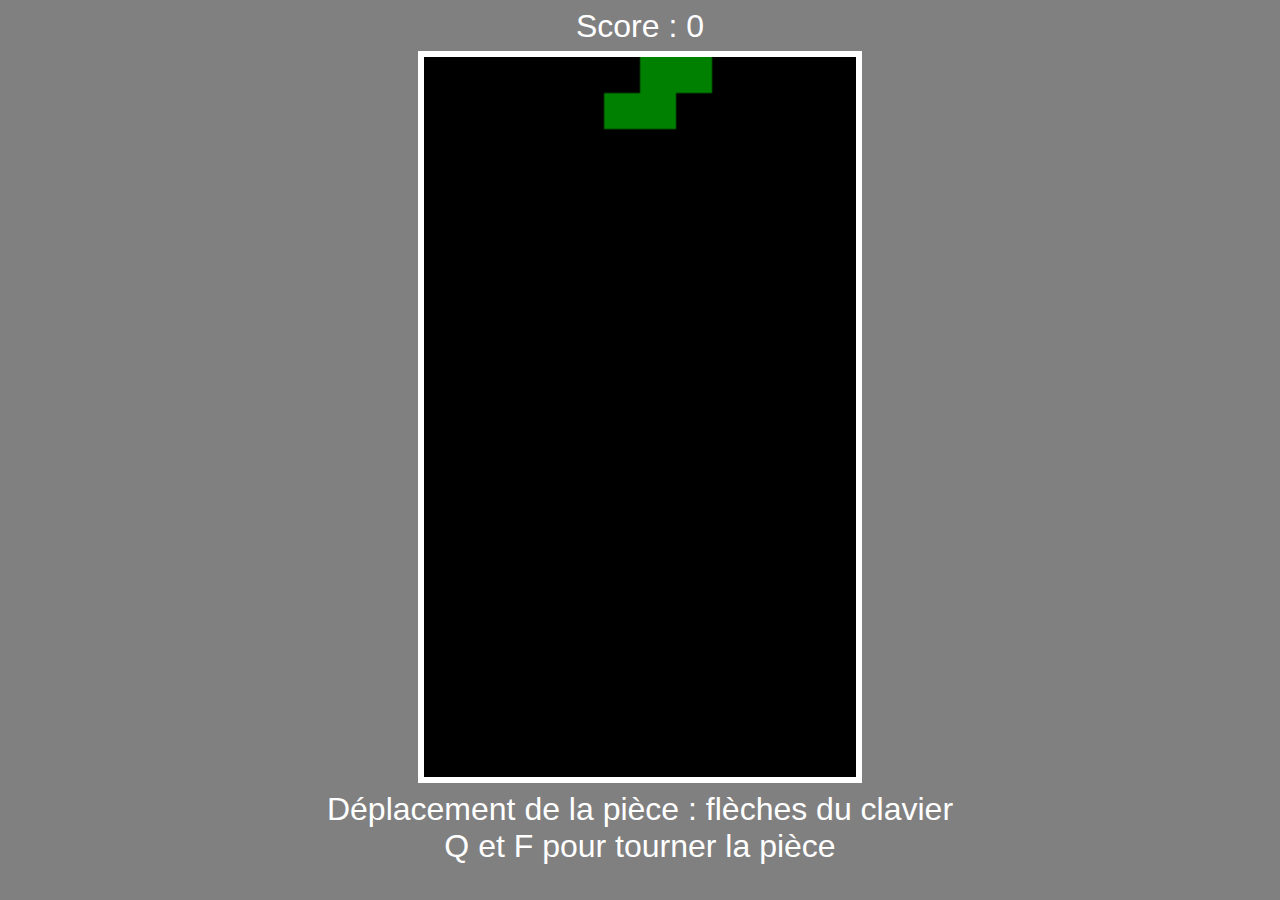
==== Tetris/index.html @ 4e9389d7 "new change" ====
<!DOCTYPE html>
    <head>
        <title>Tetris</title>
        <style>
            body {
                background: grey;
                color: white;
                font-family: 'Franklin Gothic Medium', 'Arial Narrow', Arial, sans-serif;
                font-size: 2em;
                text-align: center;
            }

            canvas {
                border: solid .2em white;
                height: 80vh;
            }
        </style>
    </head>
    <body>
        <div style="margin-bottom: 0.2em">Score : <span id="score"></span></div>
        <canvas id="tetris" width="240" height="400"></canvas>
        <script src="tetris.js"></script>
        <div>Déplacement de la pièce : flèches du clavier <br>Q et F pour tourner la pièce </div>
    </body>
</html>
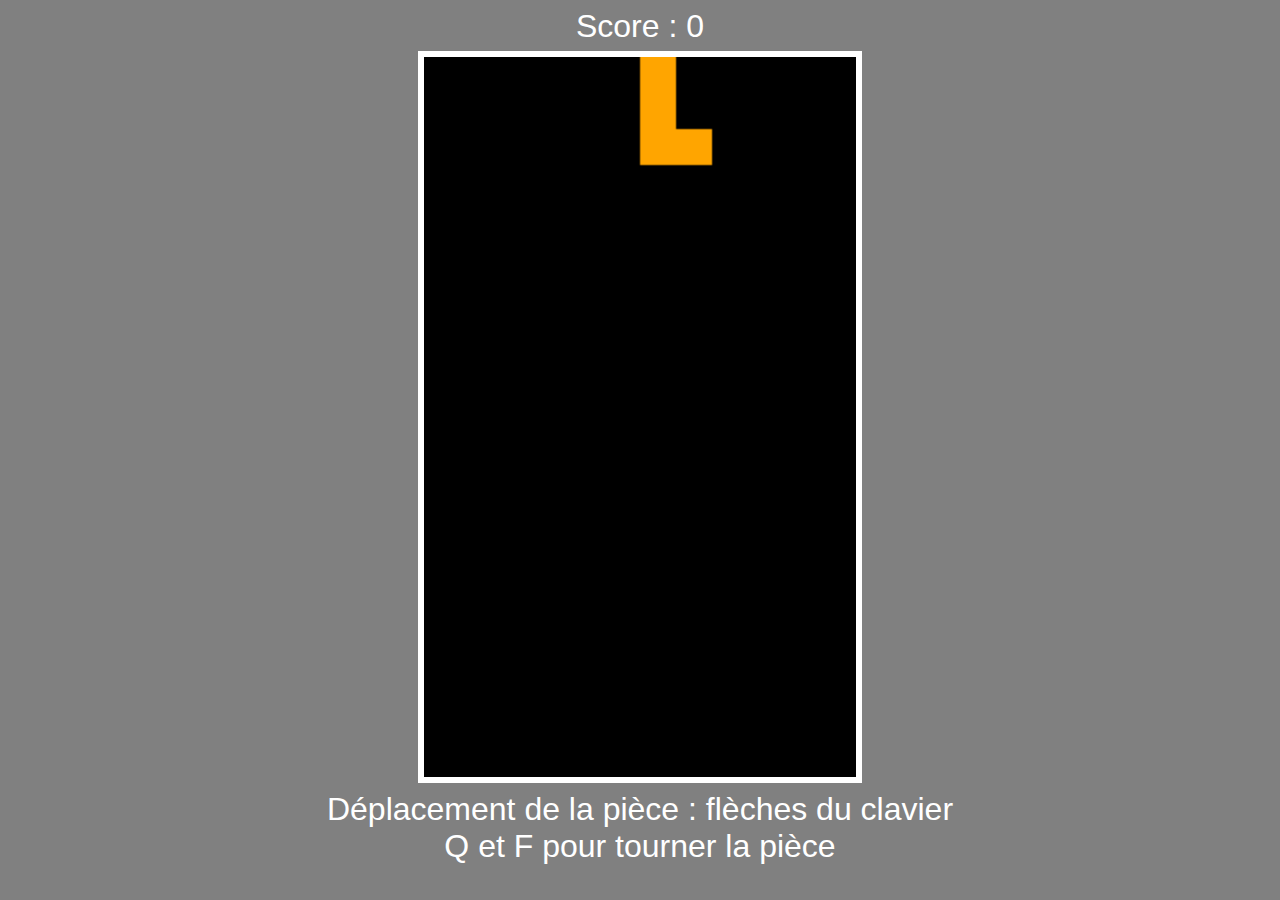
==== commit 76caea83: "new change" ====
--- a/Tetris/index.html
+++ b/Tetris/index.html
@@ -9,7 +9,6 @@
                 font-size: 2em;
                 text-align: center;
             }
-
             canvas {
                 border: solid .2em white;
                 height: 80vh;
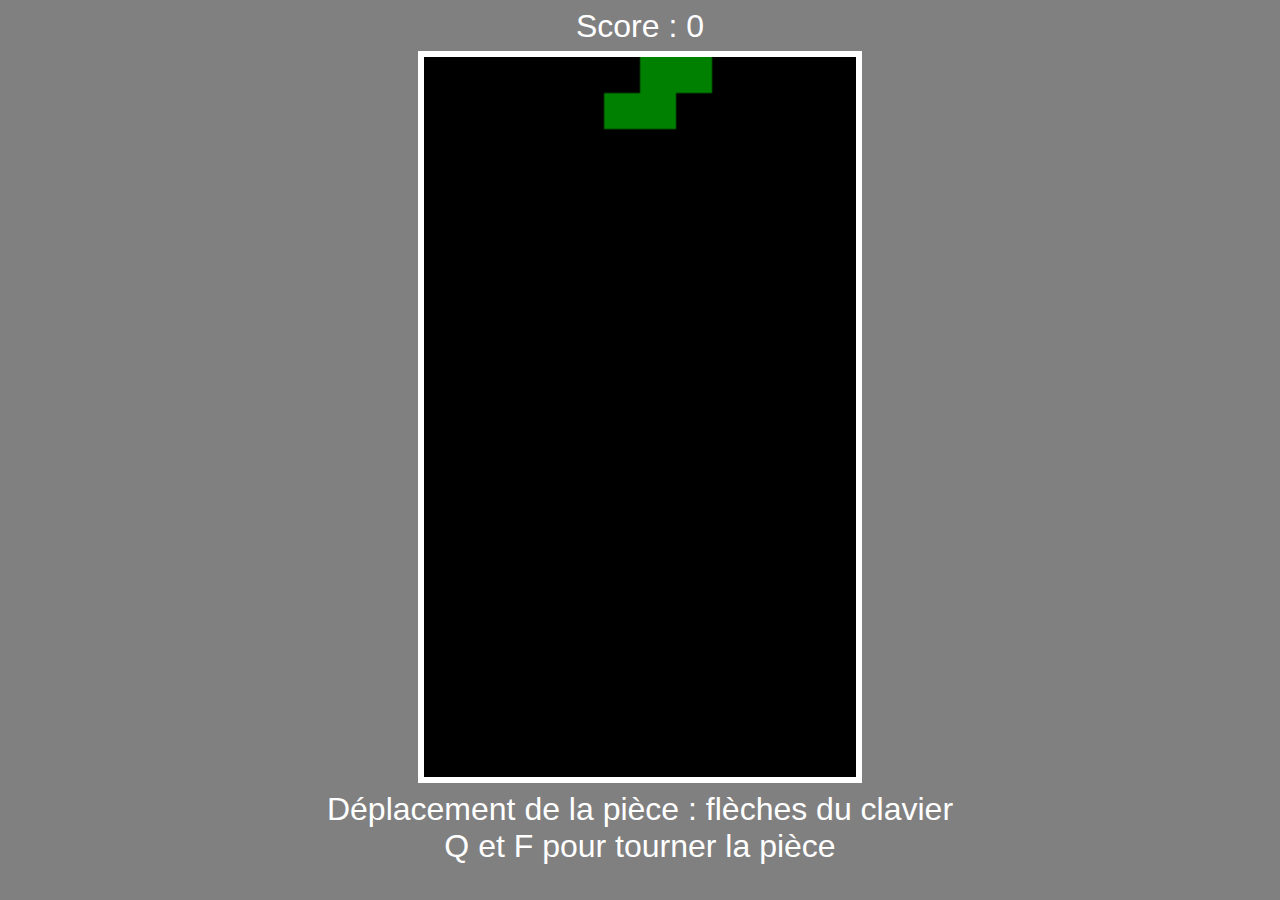
==== commit e95152fc: "new change" ====
--- a/Tetris/index.html
+++ b/Tetris/index.html
@@ -1,24 +1,34 @@
 <!DOCTYPE html>
-    <head>
-        <title>Tetris</title>
-        <style>
-            body {
-                background: grey;
-                color: white;
-                font-family: 'Franklin Gothic Medium', 'Arial Narrow', Arial, sans-serif;
-                font-size: 2em;
-                text-align: center;
-            }
-            canvas {
-                border: solid .2em white;
-                height: 80vh;
-            }
-        </style>
-    </head>
-    <body>
-        <div style="margin-bottom: 0.2em">Score : <span id="score"></span></div>
-        <canvas id="tetris" width="240" height="400"></canvas>
-        <script src="tetris.js"></script>
-        <div>Déplacement de la pièce : flèches du clavier <br>Q et F pour tourner la pièce </div>
-    </body>
+<html lang="en">
+<head>
+    <meta charset="UTF-8">
+    <meta name="viewport" content="width=device-width, initial-scale=1.0">
+    <title>Tetris</title>
+</head>
+<body>
+    <div class="score">Score : 
+    <span id="score"></span>
+</div>
+    <canvas id="tetris" width="240" height="400"></canvas>
+    <script src="tetris.js"></script>
+    <div>Déplacement de la pièce : flèches du clavier <br>Q et F pour tourner la pièce </div>
+    </body>  
+</body>
+<style>
+    body {
+        background: grey;
+        color: white;
+        font-family: 'Franklin Gothic Medium', 'Arial Narrow', Arial, sans-serif;
+        font-size: 2em;
+        text-align: center;
+    }
+    canvas {
+        border: solid .2em white;
+        height: 80vh;
+    }
+    .score{
+        margin-bottom: 0.2em
+    }
+    
+</style>
 </html>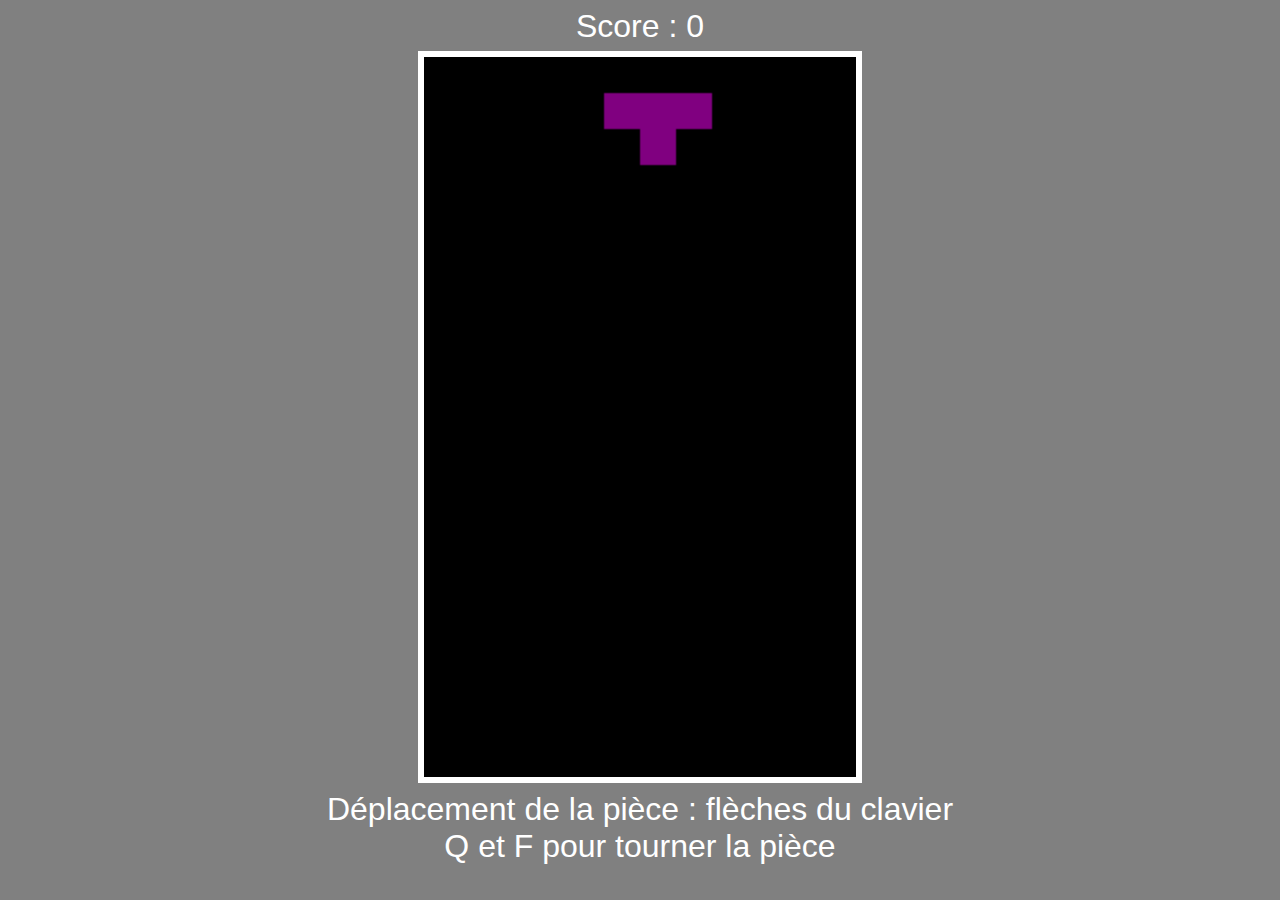
==== commit 524d0302: "new change" ====
--- a/Tetris/index.html
+++ b/Tetris/index.html
@@ -29,6 +29,5 @@
     .score{
         margin-bottom: 0.2em
     }
-    
 </style>
 </html>